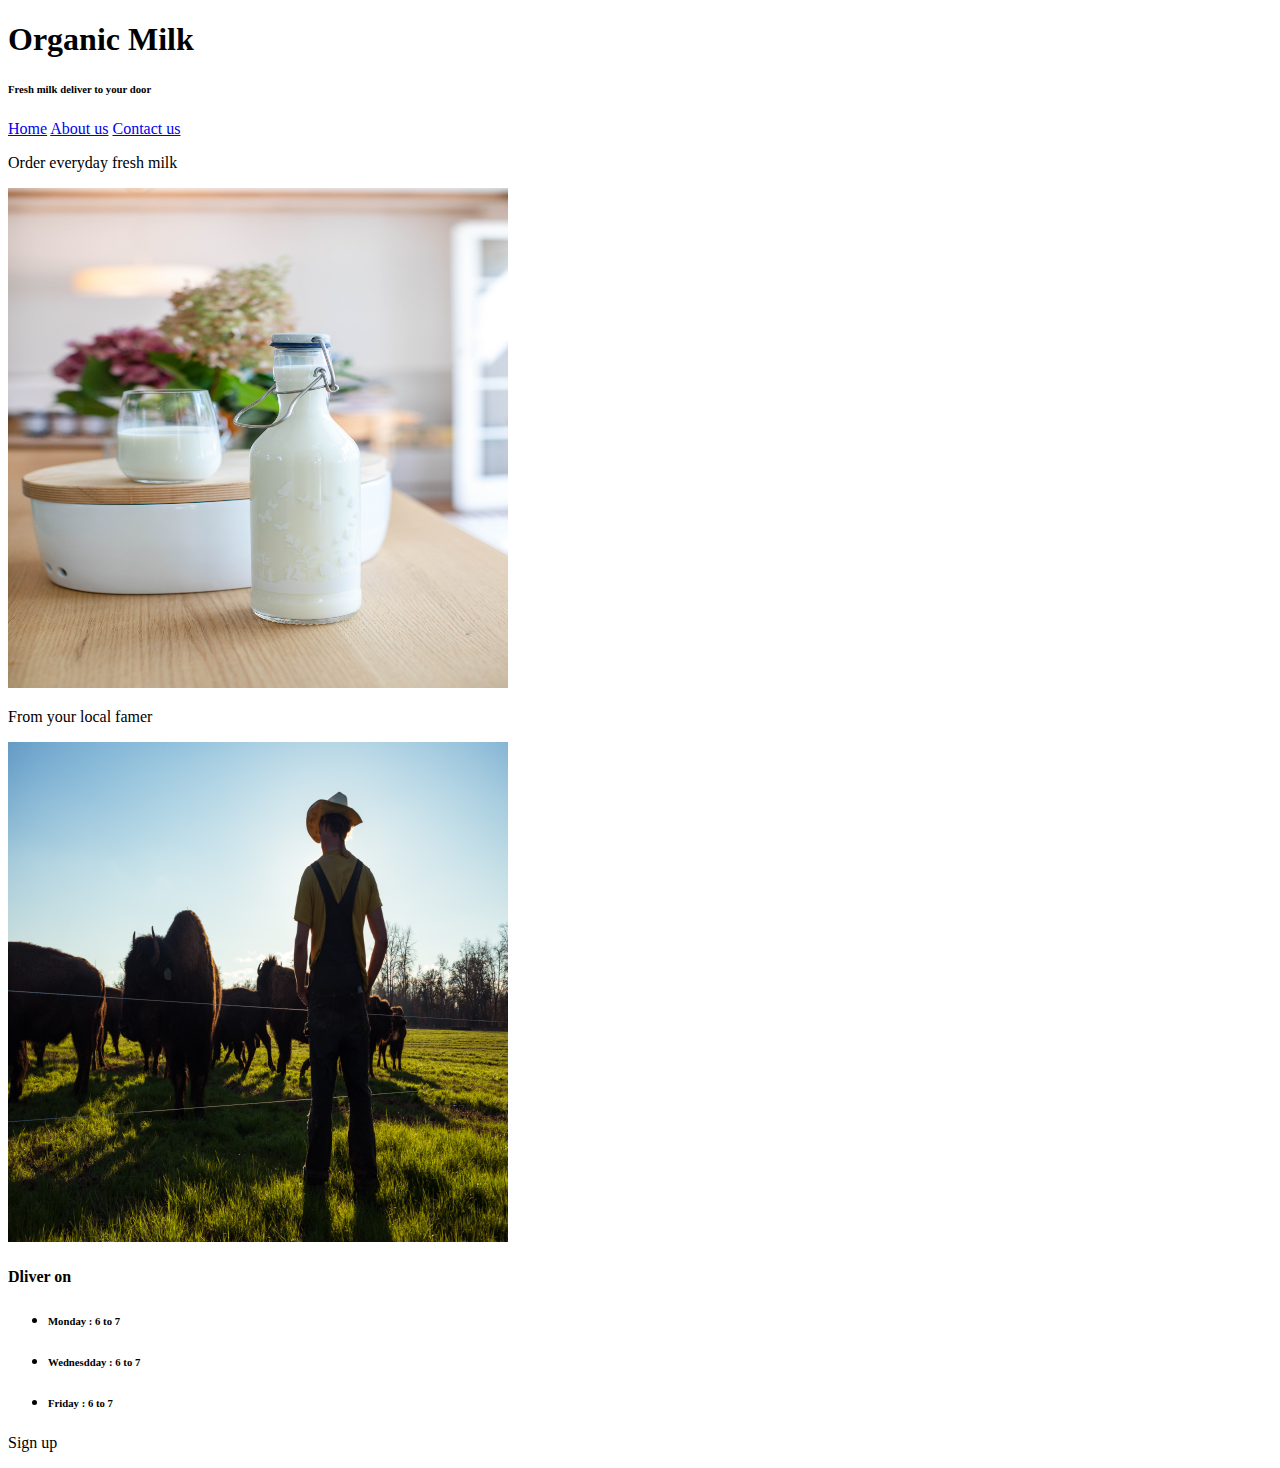
==== index.html @ ad1ebb18 "add nav to create home ,about us and contact us" ====
<!DOCTYPE html>
<html lang="en">
<head>
    <meta charset="UTF-8">
    <meta http-equiv="X-UA-Compatible" content="IE=edge">
    <meta name="viewport" content="width=device-width, initial-scale=1.0">
    <link href="https://cdn.jsdelivr.net/npm/bootstrap@5.3.1/dist/css/bootstrap.min.css" rel="stylesheet" integrity="sha384-4bw+/aepP/YC94hEpVNVgiZdgIC5+VKNBQNGCHeKRQN+PtmoHDEXuppvnDJzQIu9" crossorigin="anonymous">
    <title>Organic Milk</title>
</head>
<body><article>
    <section>
    <div>
   <h1>Organic Milk</h1>
   <h6>Fresh milk deliver to your door</h6>
   </div>

   <nav>
    <a href="#">Home</a>
    <a href="#">About us</a>
    <a href="#">Contact us</a>
   </nav>
   </section>

   <section>
    <diV>
        <p>Order everyday fresh milk</p>

    </diV>
    <div>
        <img src ="assets/images/bettina-kunz-MHVheSetqEE-unsplash.jpg" height="500" width="500">

    </div>
    <div>
        <p>From your local famer</p>

    </div>
    <div>
        <img src ="assets/images/steven-weeks-oflPdD8iwMI-unsplash.jpg" height="500" width="500">

    </div>

   </section>

   <section>
    <diV>
        <h4>Dliver on </h4>
        <ul>
            <li>
                <h6>Monday : 6 to 7</h6>
                
            </li>
            <li>
                <h6>Wednesdday : 6 to 7</h6>
                
            
            </li>

            <li>
                <h6>Friday : 6 to 7</h6>
                
            </li>
        </ul>

    </diV>

    <div>
        <p>Sign up</p>
    </div>

   </section>
   </article> 
</body>
</html>
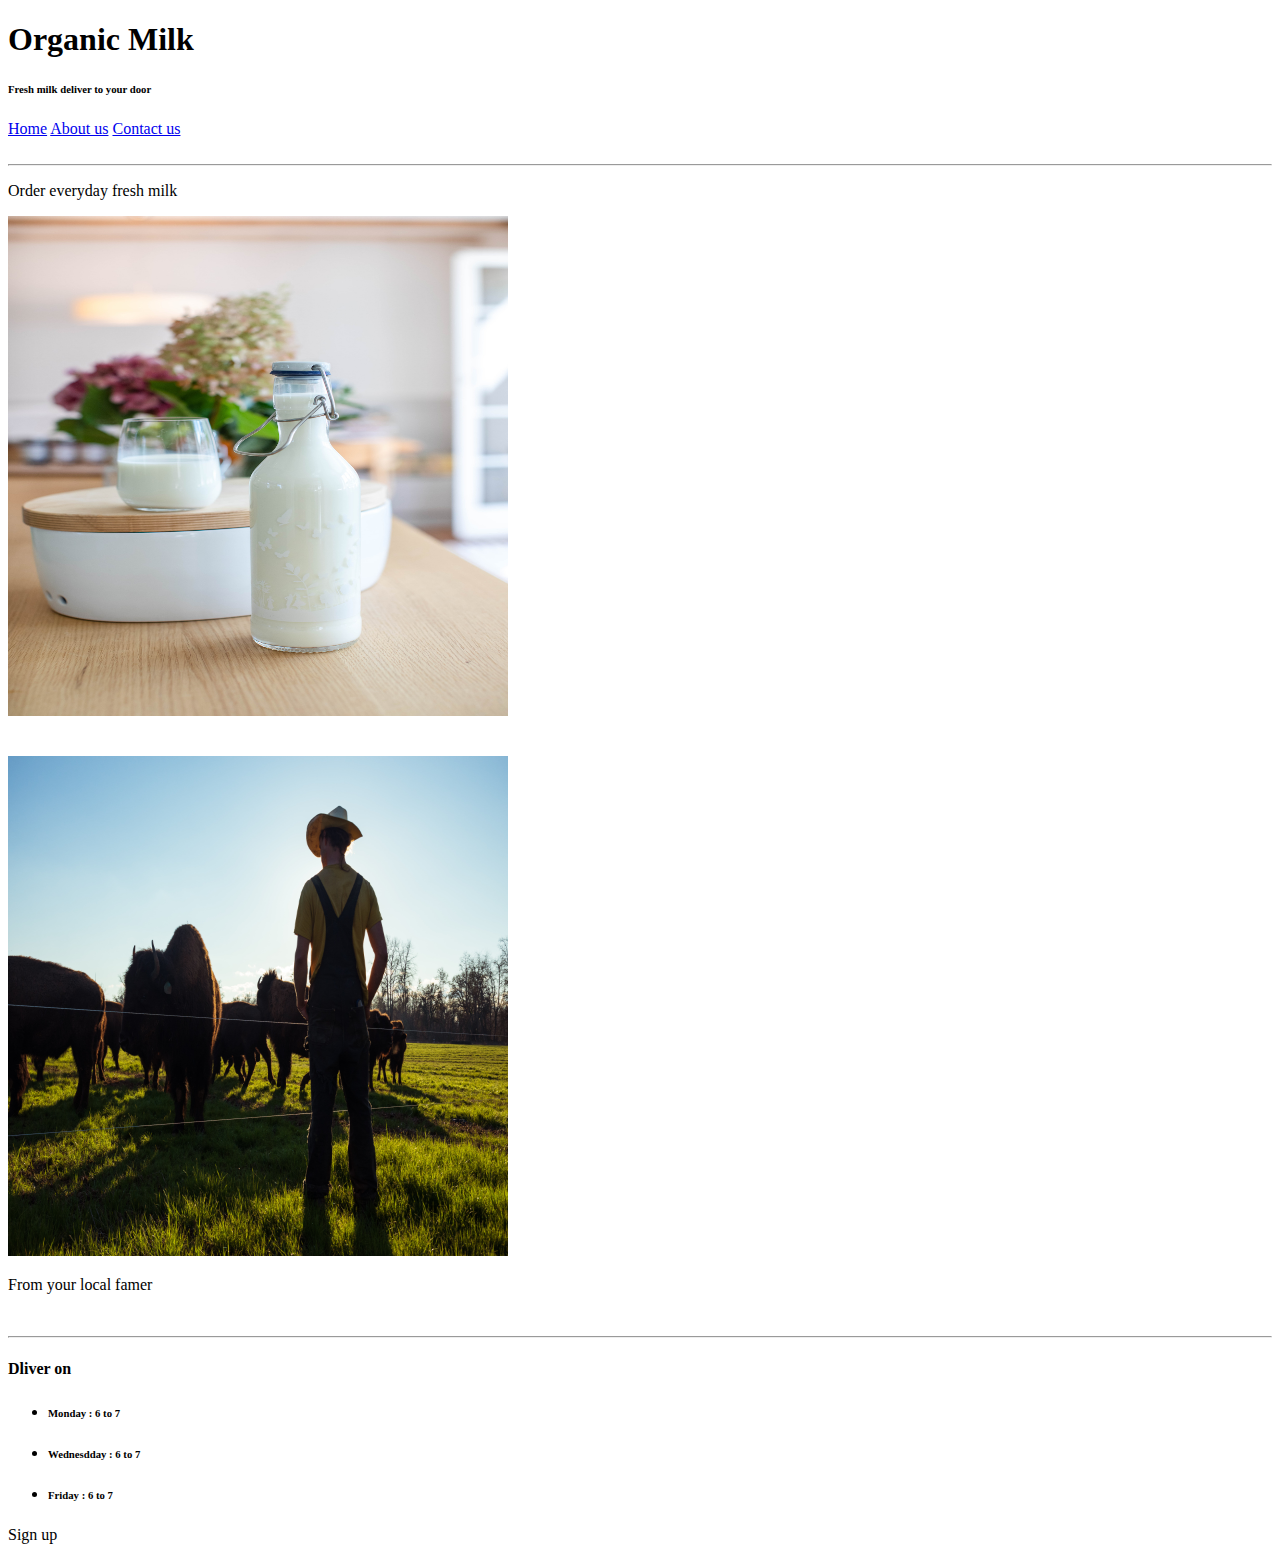
==== commit 0853ef1c: "added div to create box and seperate content" ====
--- a/index.html
+++ b/index.html
@@ -9,40 +9,62 @@
 </head>
 <body><article>
     <section>
+    
+        
     <div>
    <h1>Organic Milk</h1>
    <h6>Fresh milk deliver to your door</h6>
    </div>
 
-   <nav>
+   <nav class ="col">
     <a href="#">Home</a>
     <a href="#">About us</a>
     <a href="#">Contact us</a>
    </nav>
+   
+   
    </section>
+   <br>
+   
+   <hr>
 
    <section>
-    <diV>
+    <div class ="container text-center">
+        <div class="row row-cols-2">    
+    <diV class ="col">
         <p>Order everyday fresh milk</p>
 
     </diV>
-    <div>
+    <div class ="col">
         <img src ="assets/images/bettina-kunz-MHVheSetqEE-unsplash.jpg" height="500" width="500">
 
     </div>
-    <div>
+    </div>
+    </div>
+    <br>
+    <br>
+    <div class ="container text-center">
+    <div class ="row row-col-2">  
+    <div class ="col">
+        <img src ="assets/images/steven-weeks-oflPdD8iwMI-unsplash.jpg" height="500" width="500">
+
+    </div>
+    <div class ="col">
         <p>From your local famer</p>
 
     </div>
-    <div>
-        <img src ="assets/images/steven-weeks-oflPdD8iwMI-unsplash.jpg" height="500" width="500">
-
+    </div>
     </div>
 
    </section>
-
+   </article>
+    <br>
+    <hr>
+    <footer>
    <section>
-    <diV>
+    <div class ="container text-center">
+    <div class ="row row-col-2"> 
+    <diV class ="col">
         <h4>Dliver on </h4>
         <ul>
             <li>
@@ -63,11 +85,13 @@
 
     </diV>
 
-    <div>
+    <div class ="col">
         <p>Sign up</p>
+    </div>
+    </div>
     </div>
 
    </section>
-   </article> 
+   </footer>
 </body>
 </html>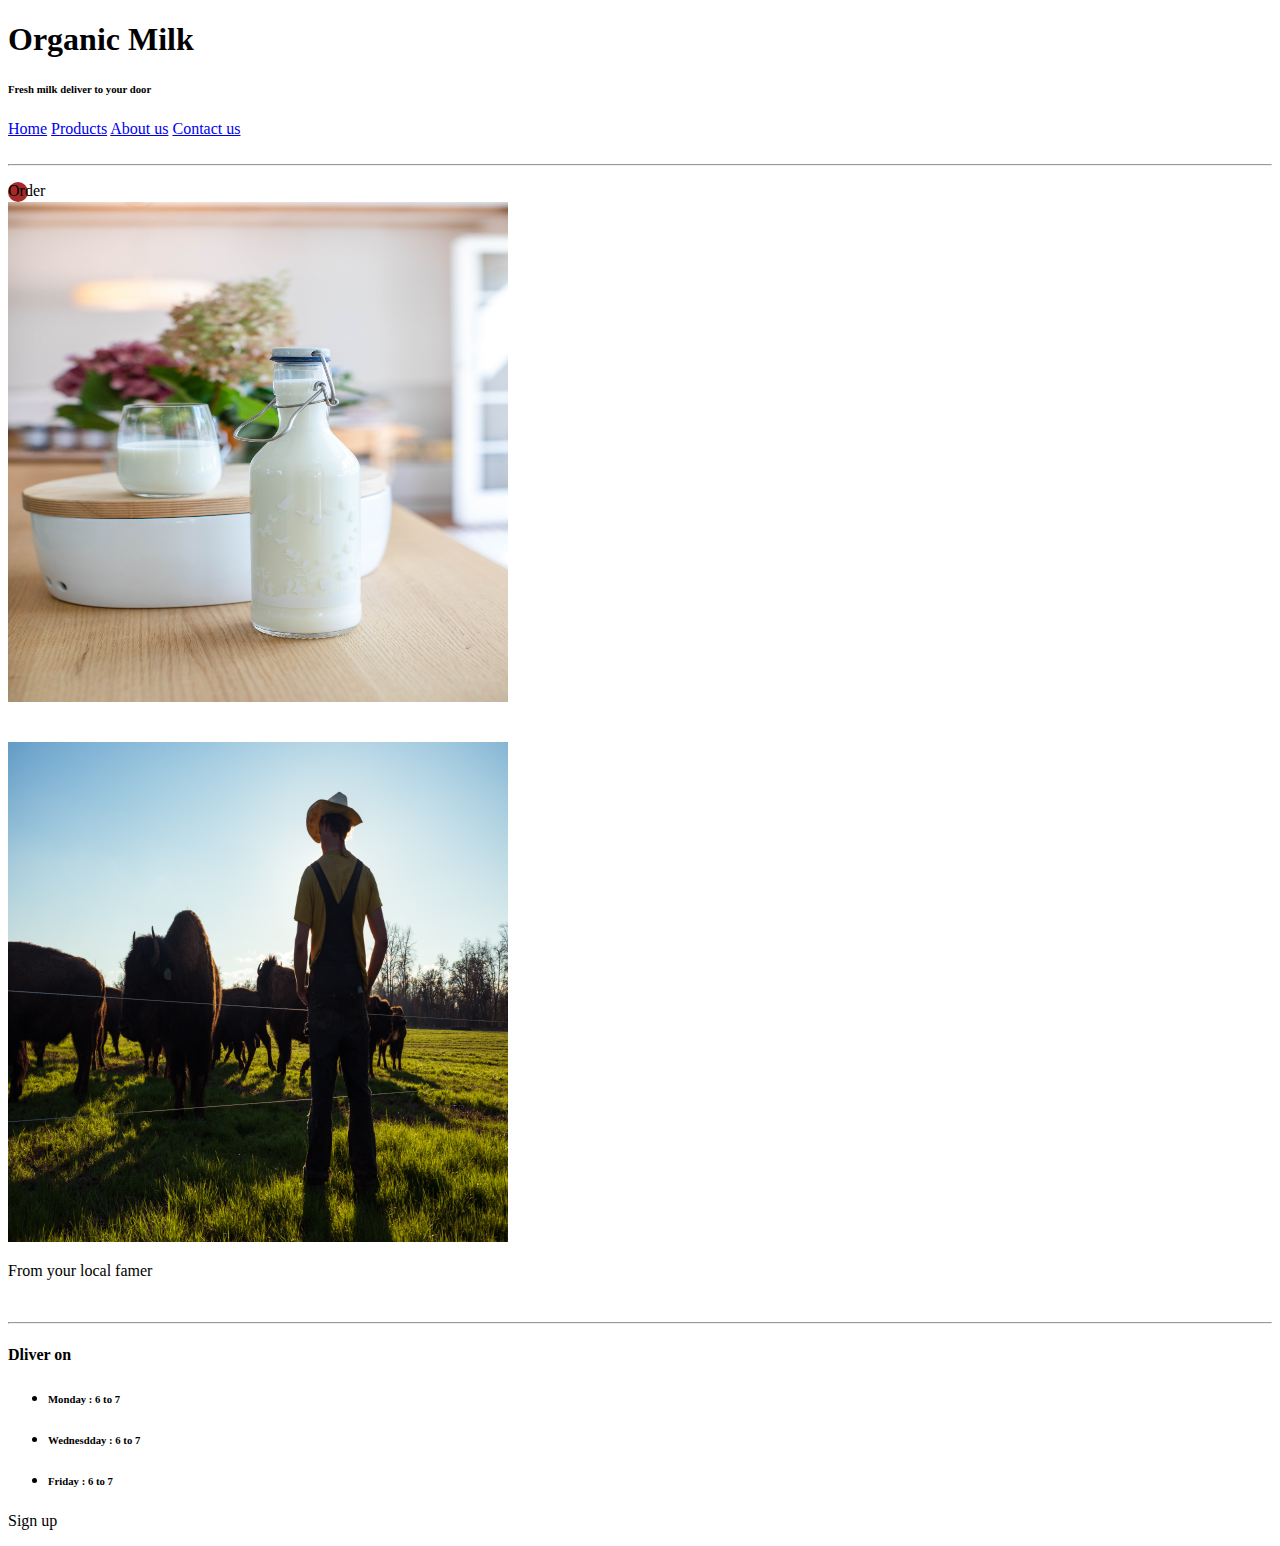
==== commit da0676a3: "added style sheet link" ====
--- a/index.html
+++ b/index.html
@@ -4,6 +4,7 @@
     <meta charset="UTF-8">
     <meta http-equiv="X-UA-Compatible" content="IE=edge">
     <meta name="viewport" content="width=device-width, initial-scale=1.0">
+    <link rel="stylesheet" href="assets/css/style.css" type="text/css" />
     <link href="https://cdn.jsdelivr.net/npm/bootstrap@5.3.1/dist/css/bootstrap.min.css" rel="stylesheet" integrity="sha384-4bw+/aepP/YC94hEpVNVgiZdgIC5+VKNBQNGCHeKRQN+PtmoHDEXuppvnDJzQIu9" crossorigin="anonymous">
     <title>Organic Milk</title>
 </head>
@@ -18,6 +19,7 @@
 
    <nav class ="col">
     <a href="#">Home</a>
+    <a href="#">Products</a>
     <a href="#">About us</a>
     <a href="#">Contact us</a>
    </nav>
@@ -31,7 +33,7 @@
    <section>
     <div class ="container text-center">
         <div class="row row-cols-2">    
-    <diV class ="col">
+         <div class ="circle">
         <p>Order everyday fresh milk</p>
 
     </diV>
--- a/assets/css/style.css
+++ b/assets/css/style.css
@@ -0,0 +1,6 @@
+.circle{
+    height: 20px;
+    width: 20px;
+    border-radius: 50%;
+    background-color: brown;
+}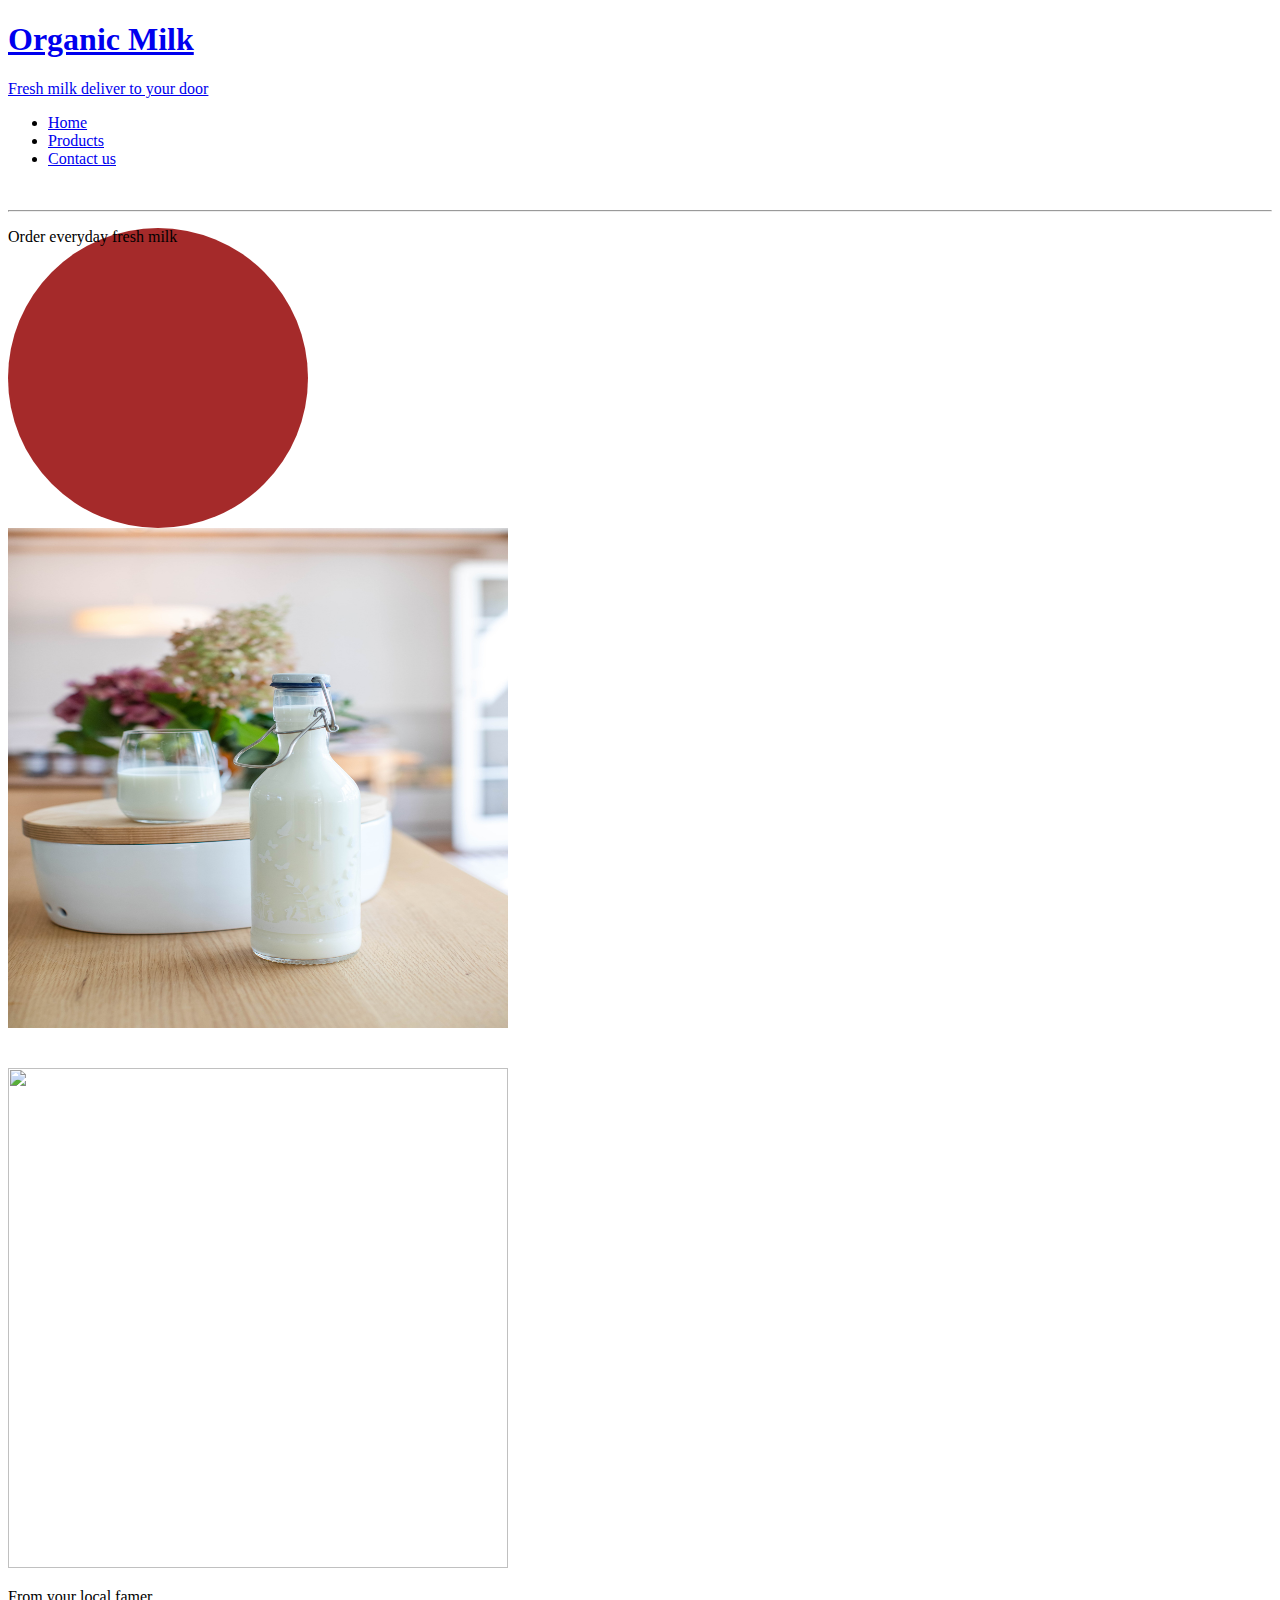
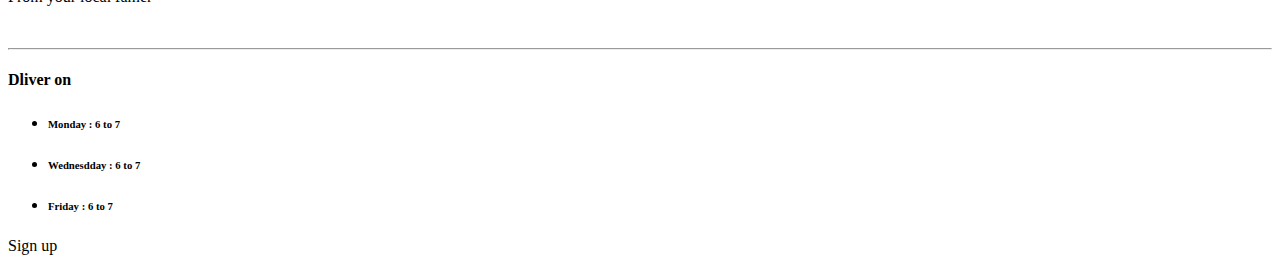
==== commit 2e7202a1: "change second image" ====
--- a/index.html
+++ b/index.html
@@ -8,11 +8,13 @@
     <link href="https://cdn.jsdelivr.net/npm/bootstrap@5.3.1/dist/css/bootstrap.min.css" rel="stylesheet" integrity="sha384-4bw+/aepP/YC94hEpVNVgiZdgIC5+VKNBQNGCHeKRQN+PtmoHDEXuppvnDJzQIu9" crossorigin="anonymous">
     <title>Organic Milk</title>
 </head>
-<body><article>
+<body>
+    <article>
+    
     <section>
     
         
-    <div>
+    <!------<div>
    <h1>Organic Milk</h1>
    <h6>Fresh milk deliver to your door</h6>
    </div>
@@ -25,7 +27,28 @@
    </nav>
    
    
-   </section>
+   </section>----->
+   <header>
+    <a href="index.html">
+        <h1 >Organic Milk</h1>
+        <p>Fresh milk deliver to your door</p>
+    </a>
+    <nav >
+        <ul>
+            <li>
+                <a href="index.html">Home</a>
+            </li>
+            <li>
+                <a href="product.html">Products</a>
+            </li>
+            
+            <li>
+                <a href="contact.html">Contact us</a>
+            </li>
+        </ul>
+    </nav>
+</header>
+
    <br>
    
    <hr>
@@ -38,7 +61,7 @@
 
     </diV>
     <div class ="col">
-        <img src ="assets/images/bettina-kunz-MHVheSetqEE-unsplash.jpg" height="500" width="500">
+        <img src ="assets/images/bettina-kunz-MHVheSetqEE-unsplash.jpg" height="500px" width="500px">
 
     </div>
     </div>
@@ -48,7 +71,7 @@
     <div class ="container text-center">
     <div class ="row row-col-2">  
     <div class ="col">
-        <img src ="assets/images/steven-weeks-oflPdD8iwMI-unsplash.jpg" height="500" width="500">
+        <img src ="assets/images/christina-maiia-VaQkEZMeI2k-unsplash.jpg" height="500" width="500">
 
     </div>
     <div class ="col">
--- a/assets/css/style.css
+++ b/assets/css/style.css
@@ -1,6 +1,6 @@
 .circle{
-    height: 20px;
-    width: 20px;
+    height: 300px;
+    width: 300px;
     border-radius: 50%;
     background-color: brown;
 }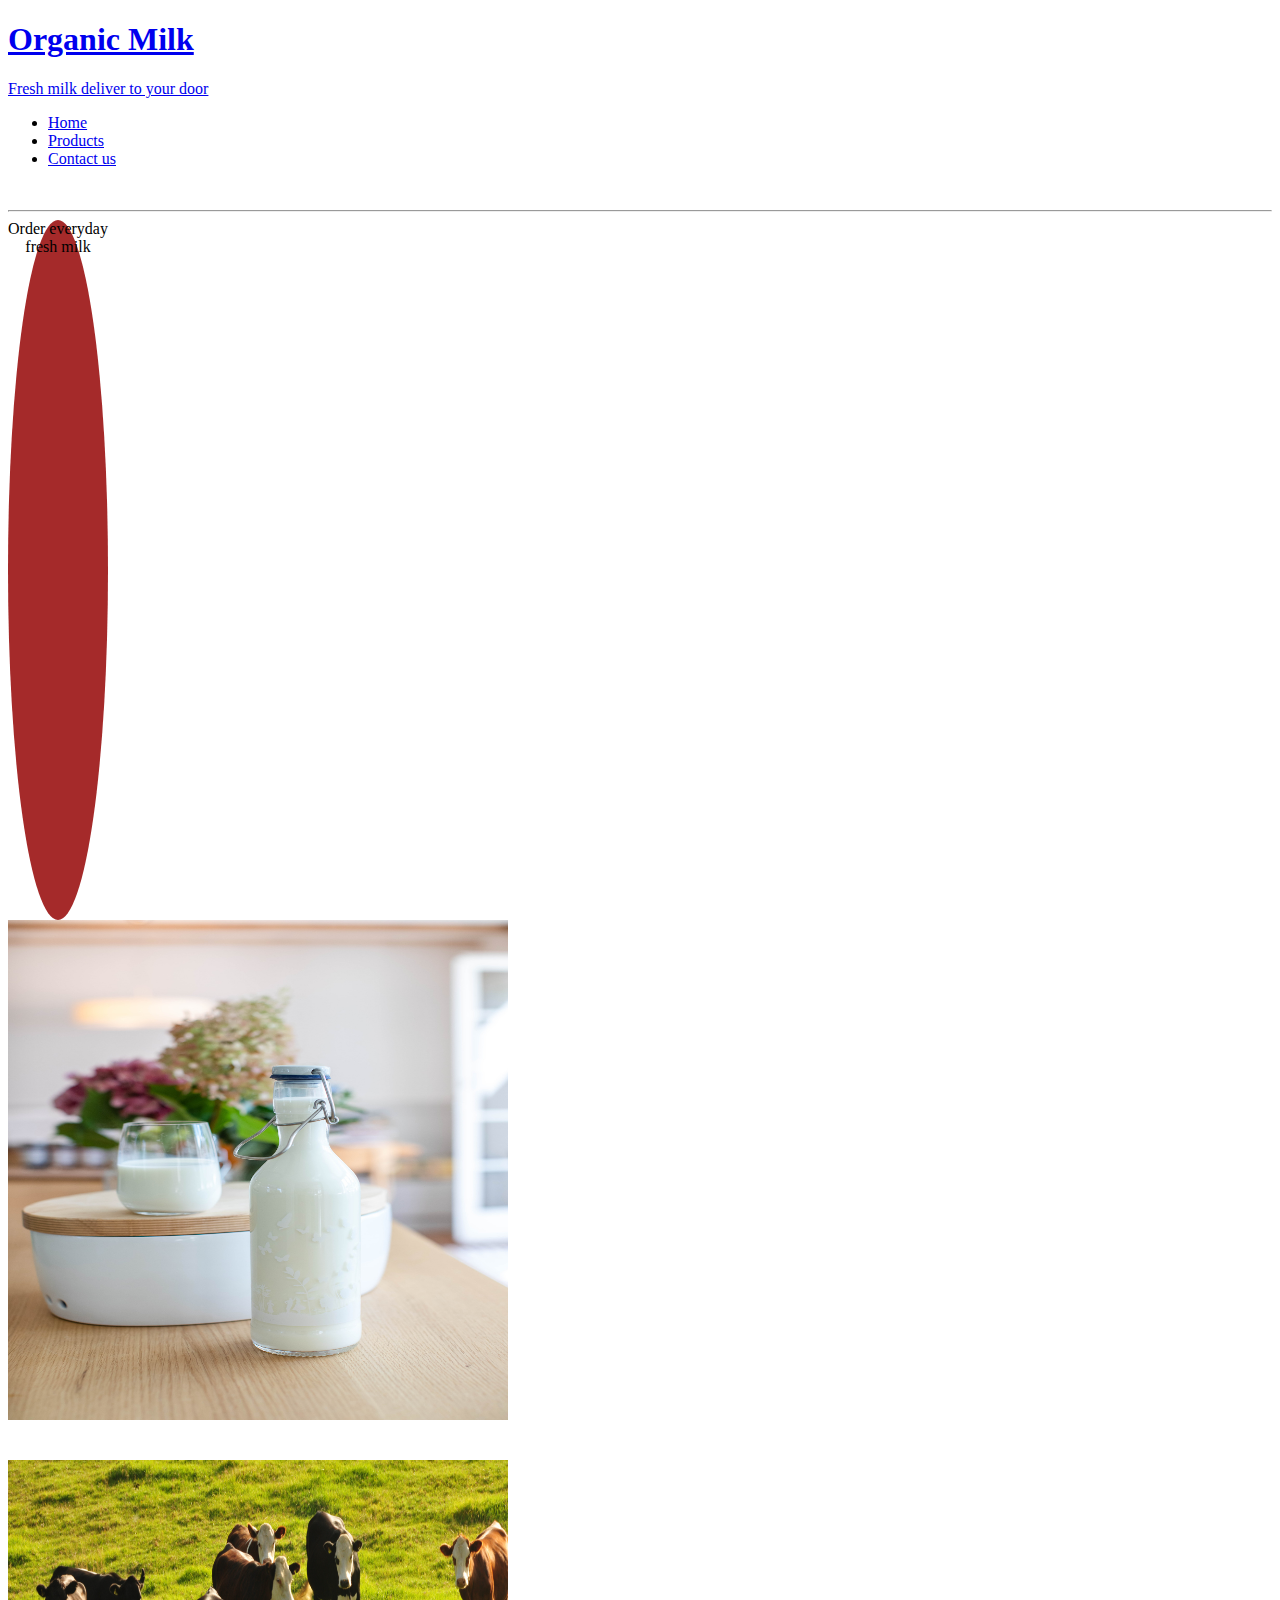
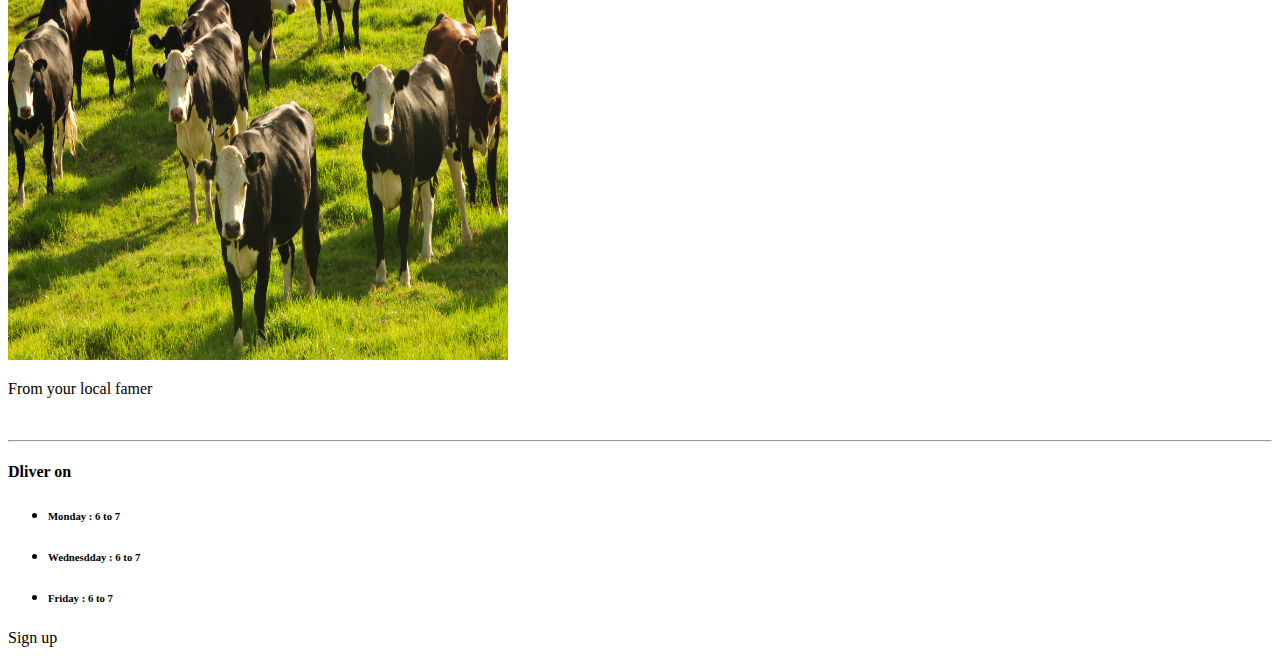
==== commit d2db6737: "link style.css file to index.html in the head" ====
--- a/index.html
+++ b/index.html
@@ -57,11 +57,11 @@
     <div class ="container text-center">
         <div class="row row-cols-2">    
          <div class ="circle">
-        <p>Order everyday fresh milk</p>
+        Order everyday fresh milk
 
     </diV>
     <div class ="col">
-        <img src ="assets/images/bettina-kunz-MHVheSetqEE-unsplash.jpg" height="500px" width="500px">
+        <img src ="assets/images/bettina-kunz-MHVheSetqEE-unsplash.jpg" height="500" width="500">
 
     </div>
     </div>
--- a/assets/css/style.css
+++ b/assets/css/style.css
@@ -1,6 +1,7 @@
 .circle{
-    height: 300px;
-    width: 300px;
+    height: 700px;
+    width: 100px;
     border-radius: 50%;
     background-color: brown;
+    text-align: center;
 }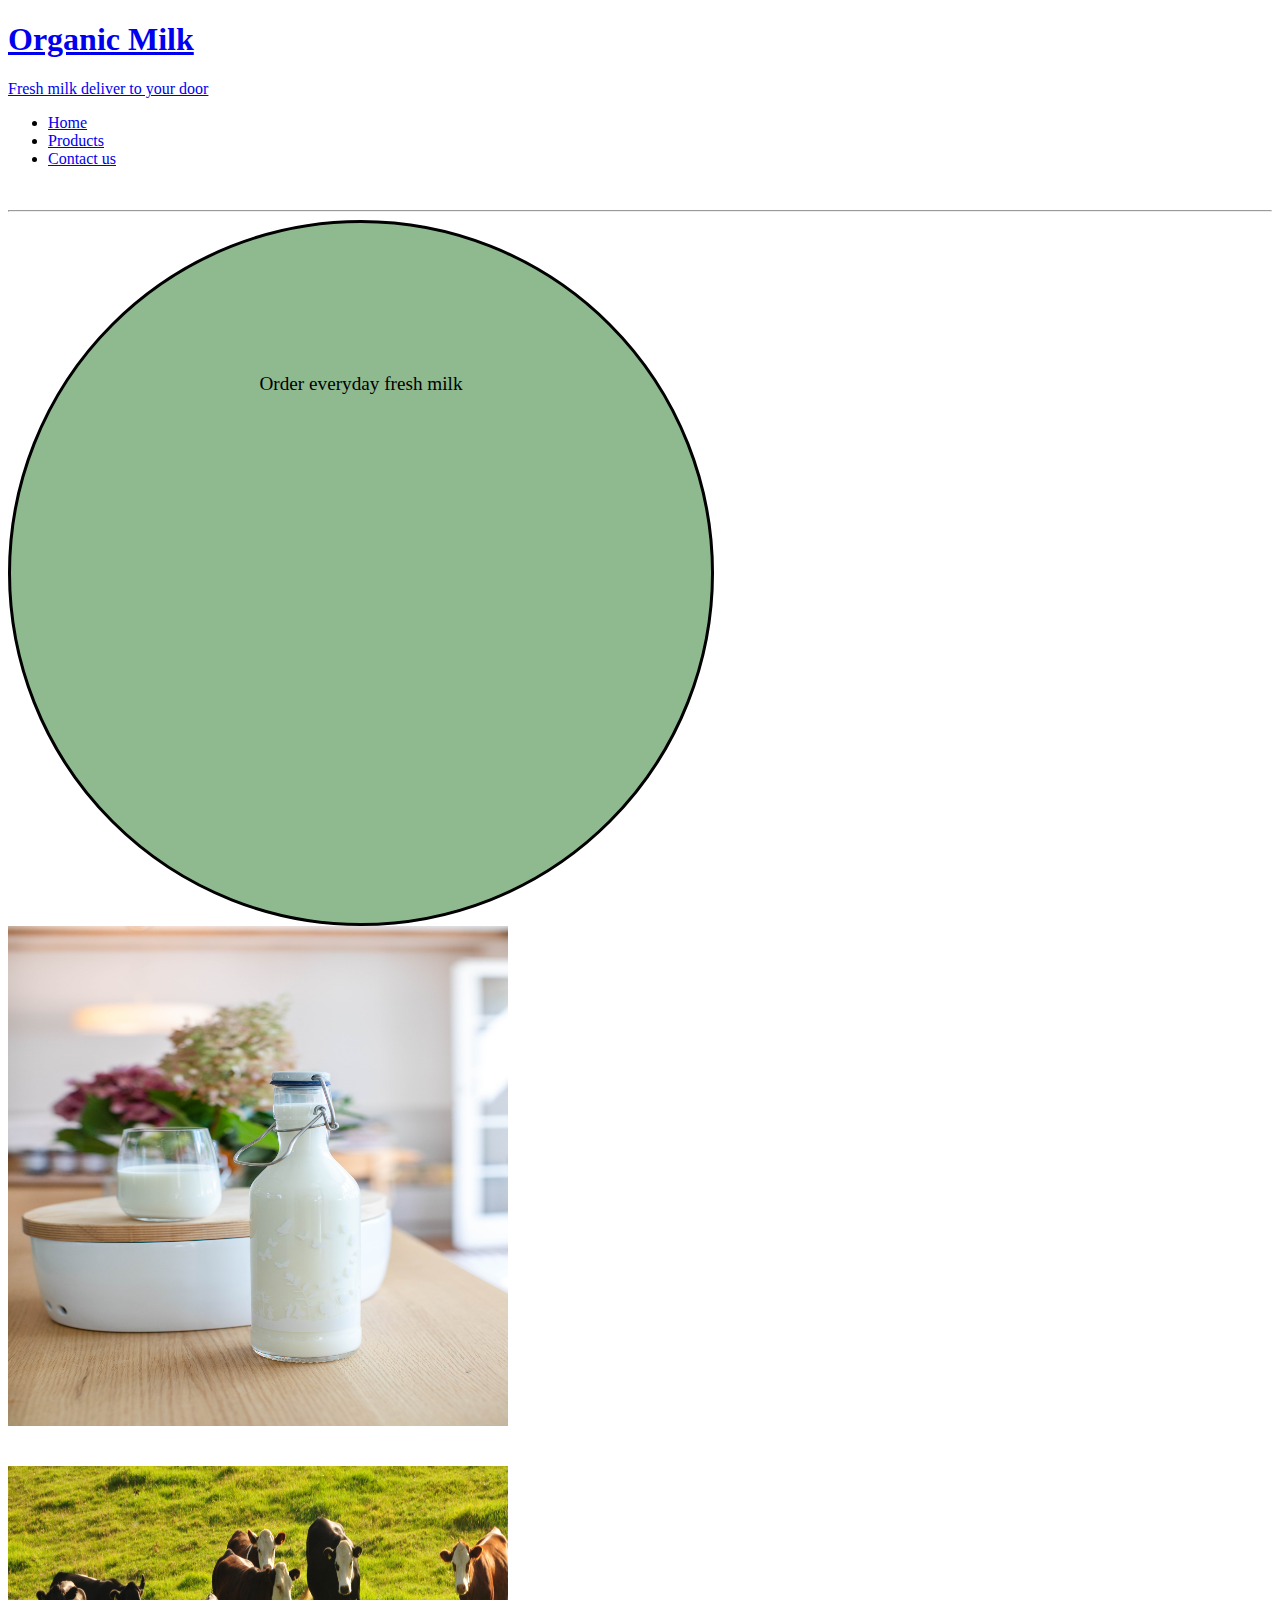
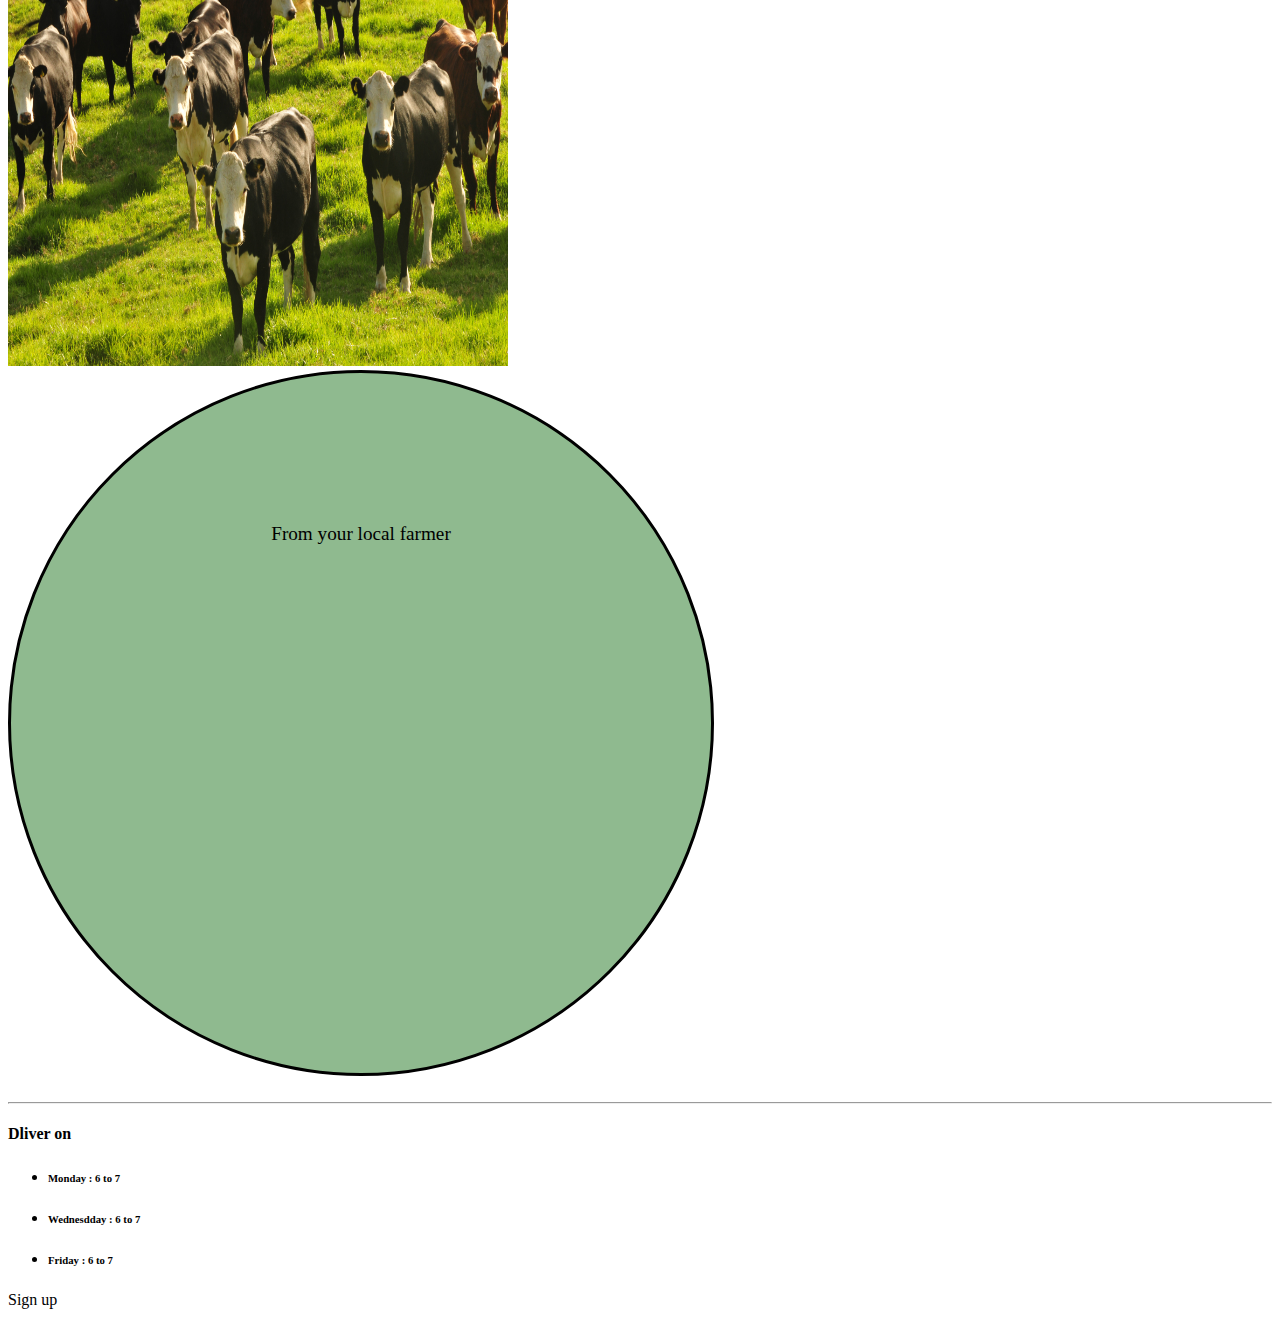
==== commit 50ddcd71: "added internal style sheet" ====
--- a/index.html
+++ b/index.html
@@ -7,6 +7,21 @@
     <link rel="stylesheet" href="assets/css/style.css" type="text/css" />
     <link href="https://cdn.jsdelivr.net/npm/bootstrap@5.3.1/dist/css/bootstrap.min.css" rel="stylesheet" integrity="sha384-4bw+/aepP/YC94hEpVNVgiZdgIC5+VKNBQNGCHeKRQN+PtmoHDEXuppvnDJzQIu9" crossorigin="anonymous">
     <title>Organic Milk</title>
+    <style>
+        .circle{
+            height: 400px;
+            width: 400px;
+            border-radius: 50%;
+            background-color: rgb(143, 186, 143);
+            text-align: center;
+            padding: 150px;
+            border: 3px solid #000;
+            font-size: larger;
+            font-weight: 500;
+        }
+        
+        
+    </style>
 </head>
 <body>
     <article>
@@ -61,7 +76,7 @@
 
     </diV>
     <div class ="col">
-        <img src ="assets/images/bettina-kunz-MHVheSetqEE-unsplash.jpg" height="500" width="500">
+        <img src ="assets/images/bettina-kunz-MHVheSetqEE-unsplash.jpg" height="500px" width="500px">
 
     </div>
     </div>
@@ -75,7 +90,9 @@
 
     </div>
     <div class ="col">
-        <p>From your local famer</p>
+        <div class ="circle">
+            From your local farmer
+        </div>
 
     </div>
     </div>
--- a/assets/css/style.css
+++ b/assets/css/style.css
@@ -1,7 +1,6 @@
 .circle{
-    height: 700px;
-    width: 100px;
+    height: 100;
+    width: 100;
     border-radius: 50%;
-    background-color: brown;
-    text-align: center;
+    background-color: rgb(141, 230, 141);
 }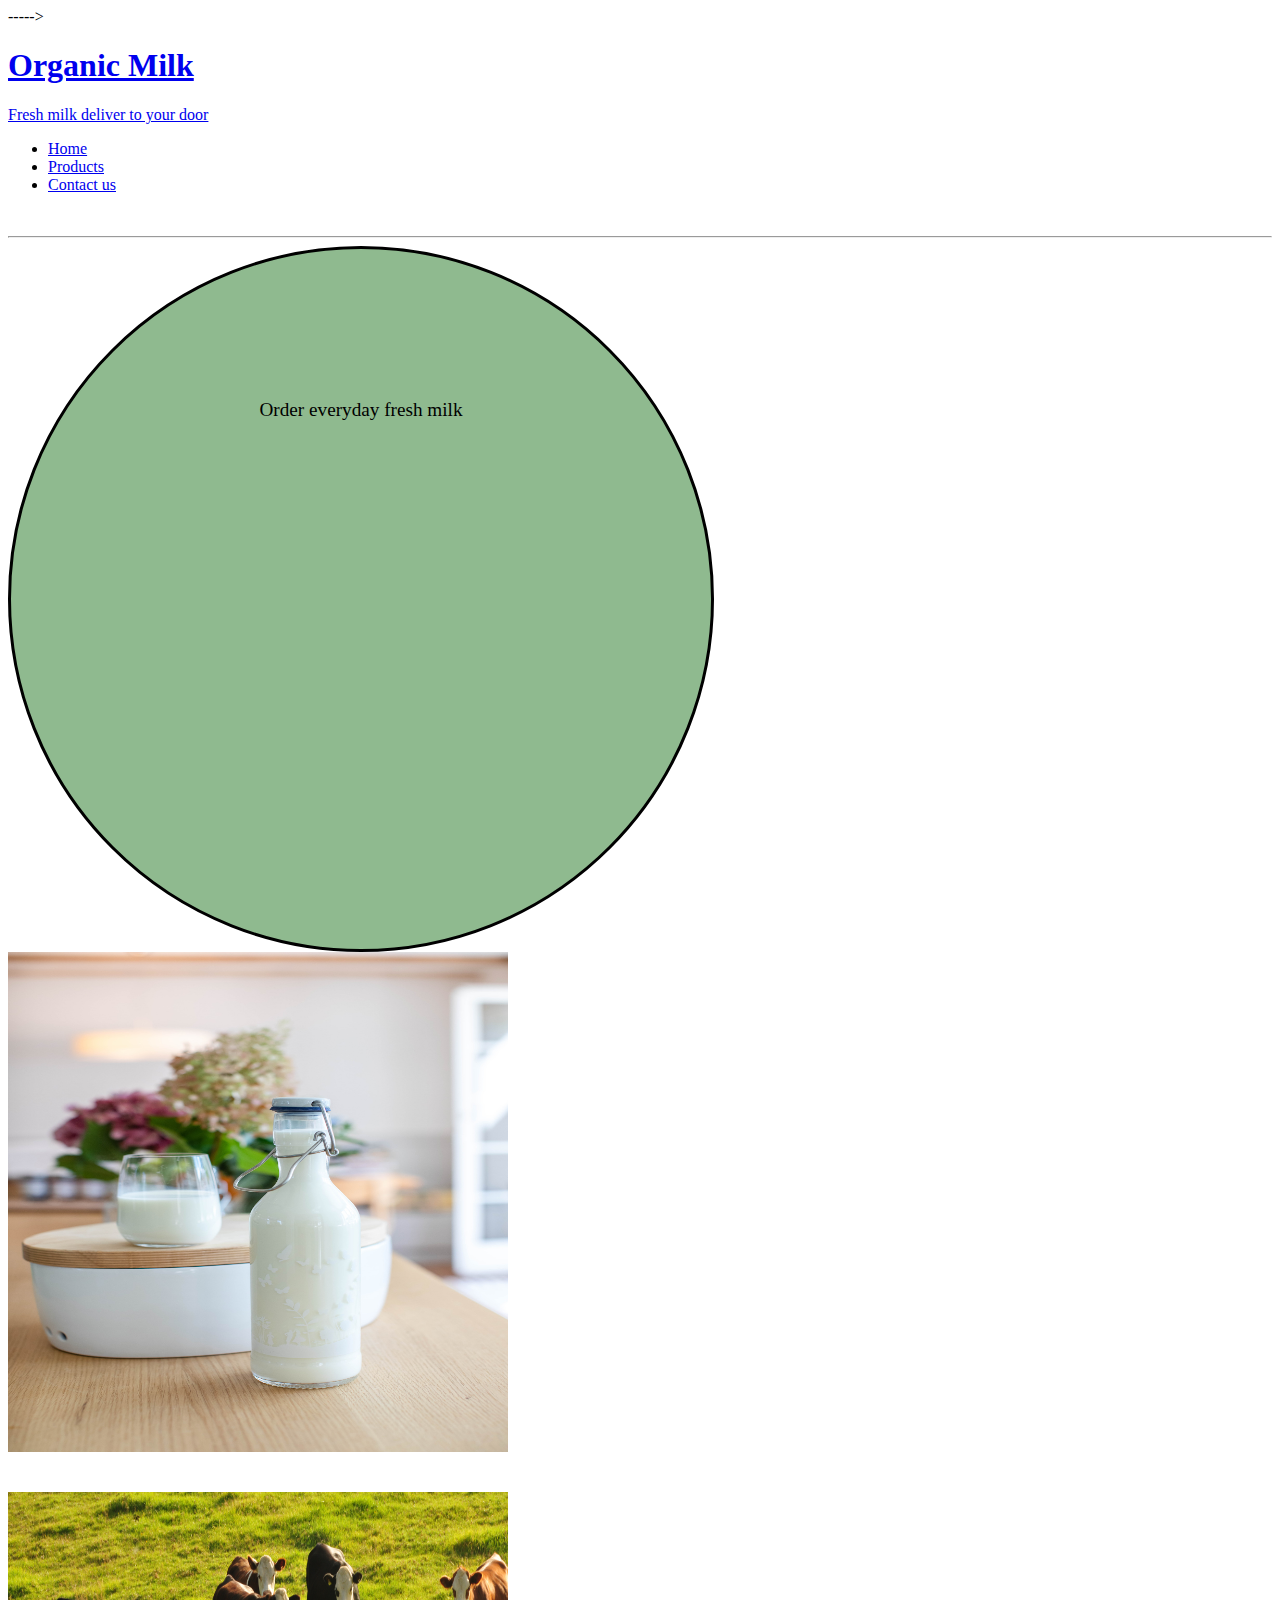
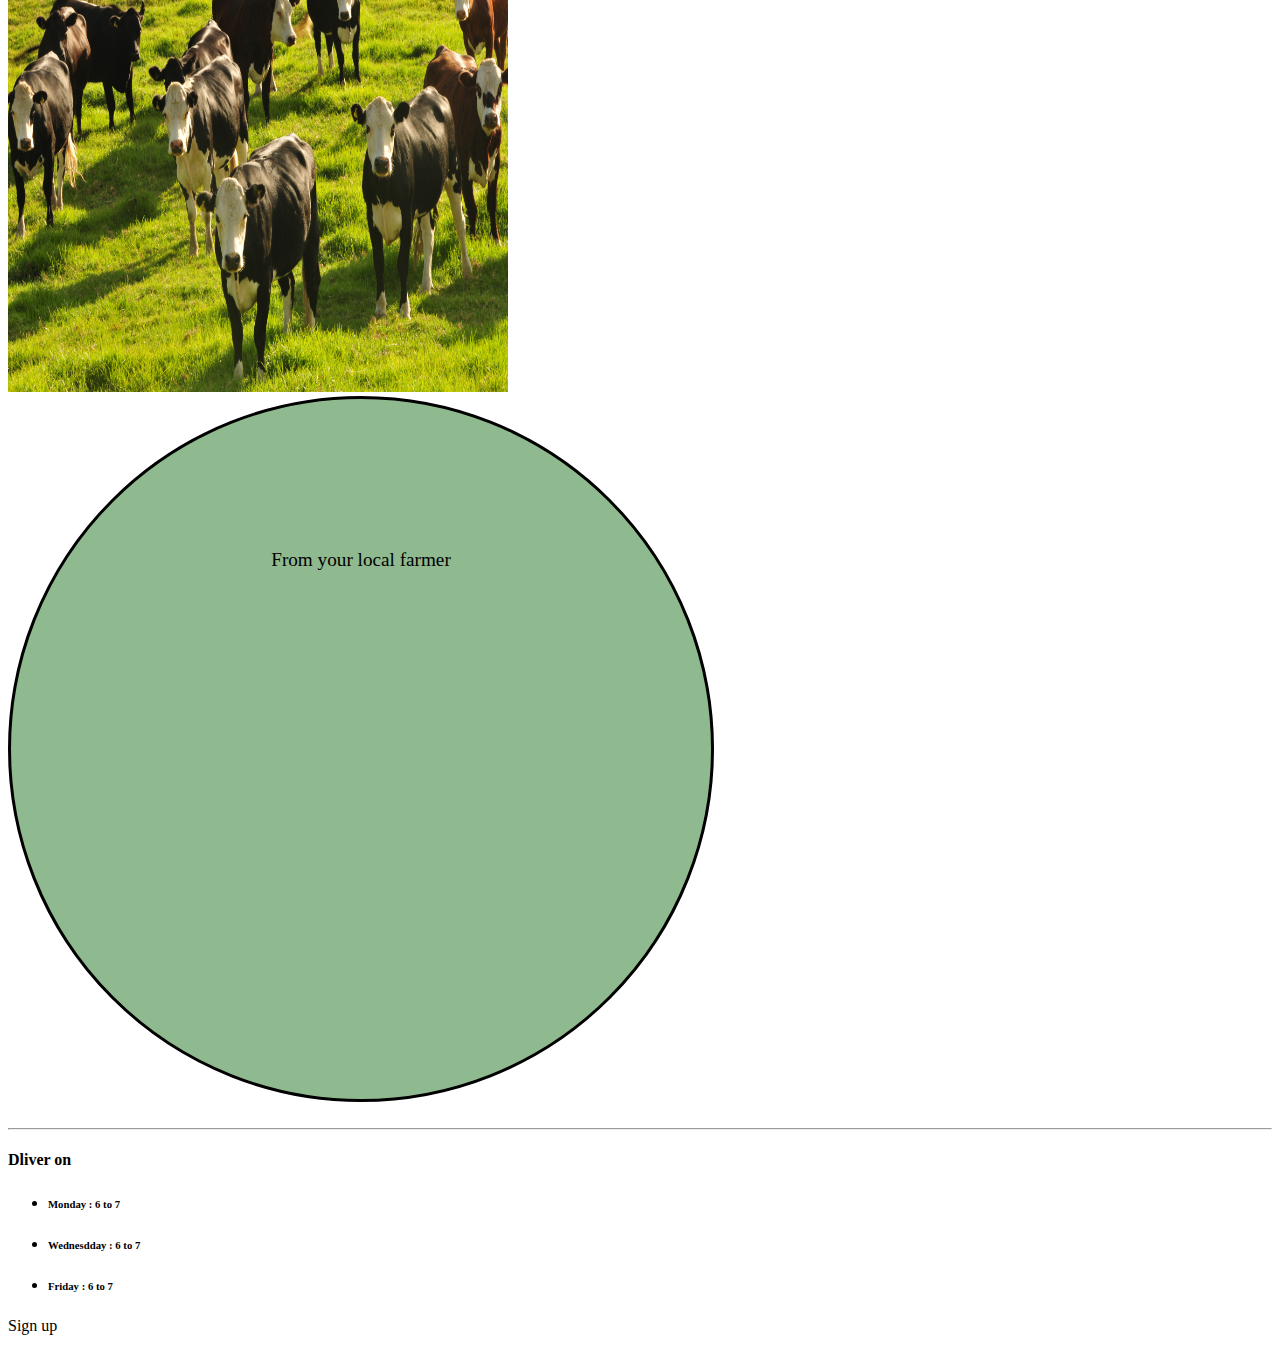
==== commit f1cbd092: "added bootstrap java script link to all files" ====
--- a/index.html
+++ b/index.html
@@ -19,8 +19,12 @@
             font-size: larger;
             font-weight: 500;
         }
+        .color-heading{
+            text-decoration-color: crimson;
+
+        }
         
-        
+    
     </style>
 </head>
 <body>
@@ -29,21 +33,11 @@
     <section>
     
         
-    <!------<div>
-   <h1>Organic Milk</h1>
-   <h6>Fresh milk deliver to your door</h6>
-   </div>
-
-   <nav class ="col">
-    <a href="#">Home</a>
-    <a href="#">Products</a>
-    <a href="#">About us</a>
-    <a href="#">Contact us</a>
-   </nav>
+    
    
    
    </section>----->
-   <header>
+   <header class ="color-heading">
     <a href="index.html">
         <h1 >Organic Milk</h1>
         <p>Fresh milk deliver to your door</p>
@@ -136,4 +130,6 @@
    </section>
    </footer>
 </body>
+<script src="https://cdn.jsdelivr.net/npm/jquery@3.5.1/dist/jquery.slim.min.js" integrity="sha384-DfXdz2htPH0lsSSs5nCTpuj/zy4C+OGpamoFVy38MVBnE+IbbVYUew+OrCXaRkfj" crossorigin="anonymous"></script>
+<script src="https://cdn.jsdelivr.net/npm/bootstrap@4.6.2/dist/js/bootstrap.bundle.min.js" integrity="sha384-Fy6S3B9q64WdZWQUiU+q4/2Lc9npb8tCaSX9FK7E8HnRr0Jz8D6OP9dO5Vg3Q9ct" crossorigin="anonymous"></script>
 </html>